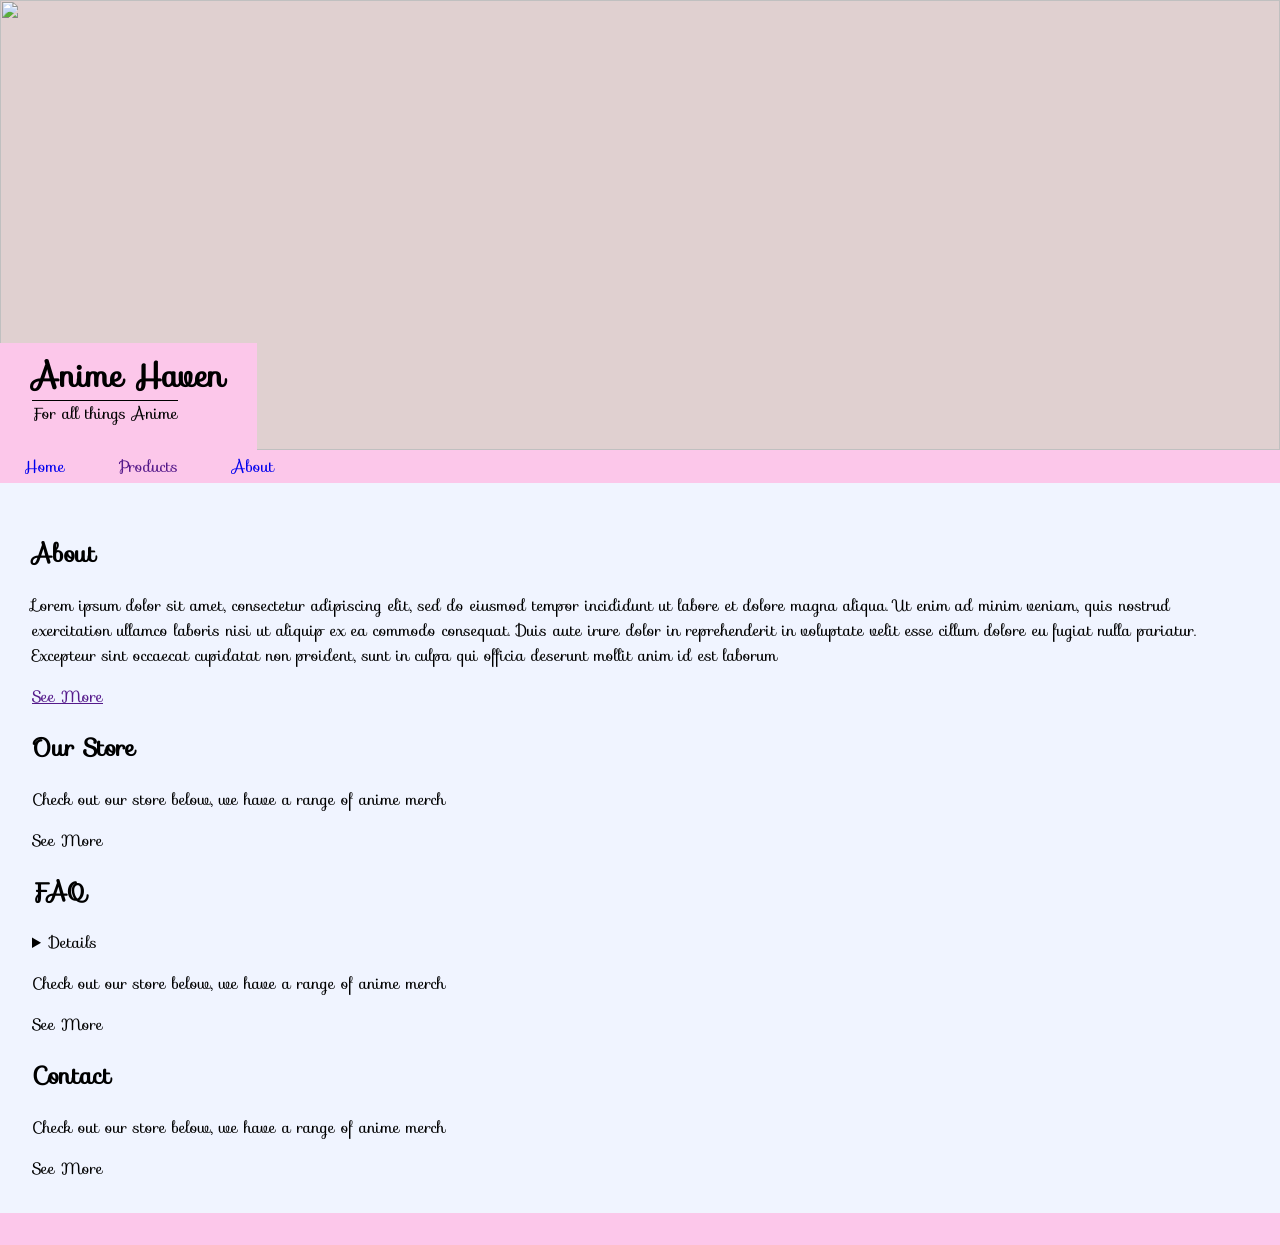
==== index.html @ dff2a57c "updated links" ====
<!DOCTYPE html>
<html>
    <head>
        <title>Anime Haven</title>
        <link rel="stylesheet" href="https://fonts.googleapis.com/css?family=Sofia">
        <link rel="stylesheet" href="style.css">
    </head>

    <body>
        <header class="hero">
            <img src="https://plus.unsplash.com/premium_photo-1725404406448-07c18ea6e99e?q=80&w=870&auto=format&fit=crop&ixlib=rb-4.1.0&ixid=M3wxMjA3fDB8MHxwaG90by1wYWdlfHx8fGVufDB8fHx8fA%3D%3D">
            
            <div class="hero-content">
                <h1>Anime Haven</h1>
                <p>For all things Anime</p>
            </div>
        </header>
        
        <nav>
            <ul>
                <li><a href="index.html">Home</a></li>
                <li><a href="">Products</a></li>
                <li><a href="about.html">About</a></li>
            </ul>
        </nav>
        
        <main>
            <section>
                <h2>About</h2>
                <p>Lorem ipsum dolor sit amet, consectetur adipiscing elit, sed do eiusmod tempor incididunt ut labore et dolore magna aliqua. Ut enim ad minim veniam, quis nostrud exercitation ullamco laboris nisi ut aliquip ex ea commodo consequat. Duis aute irure dolor in reprehenderit in voluptate velit esse cillum dolore eu fugiat nulla pariatur. Excepteur sint occaecat cupidatat non proident, sunt in culpa qui officia deserunt mollit anim id est laborum</p>
                <a class="button" href="">See More</a>
            </section>

            <section>
                <h2>Our Store</h2>
                <p>Check out our store below, we have a range of anime merch</p>

                <a>See More</a>
            </section>

            <section>
                <h2>FAQ</h2>
                <summary>
                    <details>
                        
                    </details>
                </summary>
                <p>Check out our store below, we have a range of anime merch</p>

                <a>See More</a>
            </section>

            <section>
                <h2>Contact</h2>
                <p>Check out our store below, we have a range of anime merch</p>

                <a>See More</a>
            </section>
        </main>

        <footer>
            
        </footer>
    </body>
</html>
---- style.css ----
body {
    --background-clr: rgb(132, 132, 199);
    --text-clr: white;


    font-family: 'Sofia', system-ui;

    margin:0;
}

ul {
    list-style-type: none;
    padding: 0;
    margin: 0;
}

ul li {
    display:inline-block;

}

ul a {
    display: inline-block;
    text-decoration: none;
    padding: .25rem 1.5rem;
}

ul a:hover {
    background-color: antiquewhite;
}


header {
    background-color: rgb(224, 208, 208);
    padding:1rem;
}

header p {
    margin-top: 0;
    text-decoration: overline;
}

h1 {
    margin:0;
}


.hero {
    padding: 0;
    position:relative;
    height: 50svh;

}

.hero img {
    width: 100%;
    height: 100%;
    object-fit: cover;
    object-position: center;
}


.hero-content {
    background-color: white;
    position: absolute;
    bottom: 0;
    padding: .5rem 2rem;
}

footer {
    background-color: rgb(252, 199, 234);
    padding: 1rem;
}

main {
    max-width: 80rem;
    margin: auto;
    padding: 2rem;
    background-color: rgb(240, 244, 255);
}

.hero-content,
nav {
    background-color: rgb(252, 199, 234);
}

img {
    display: inline-block;
    width: 100%;
    height: auto;
}

.icon {
    width: 3rem;
}
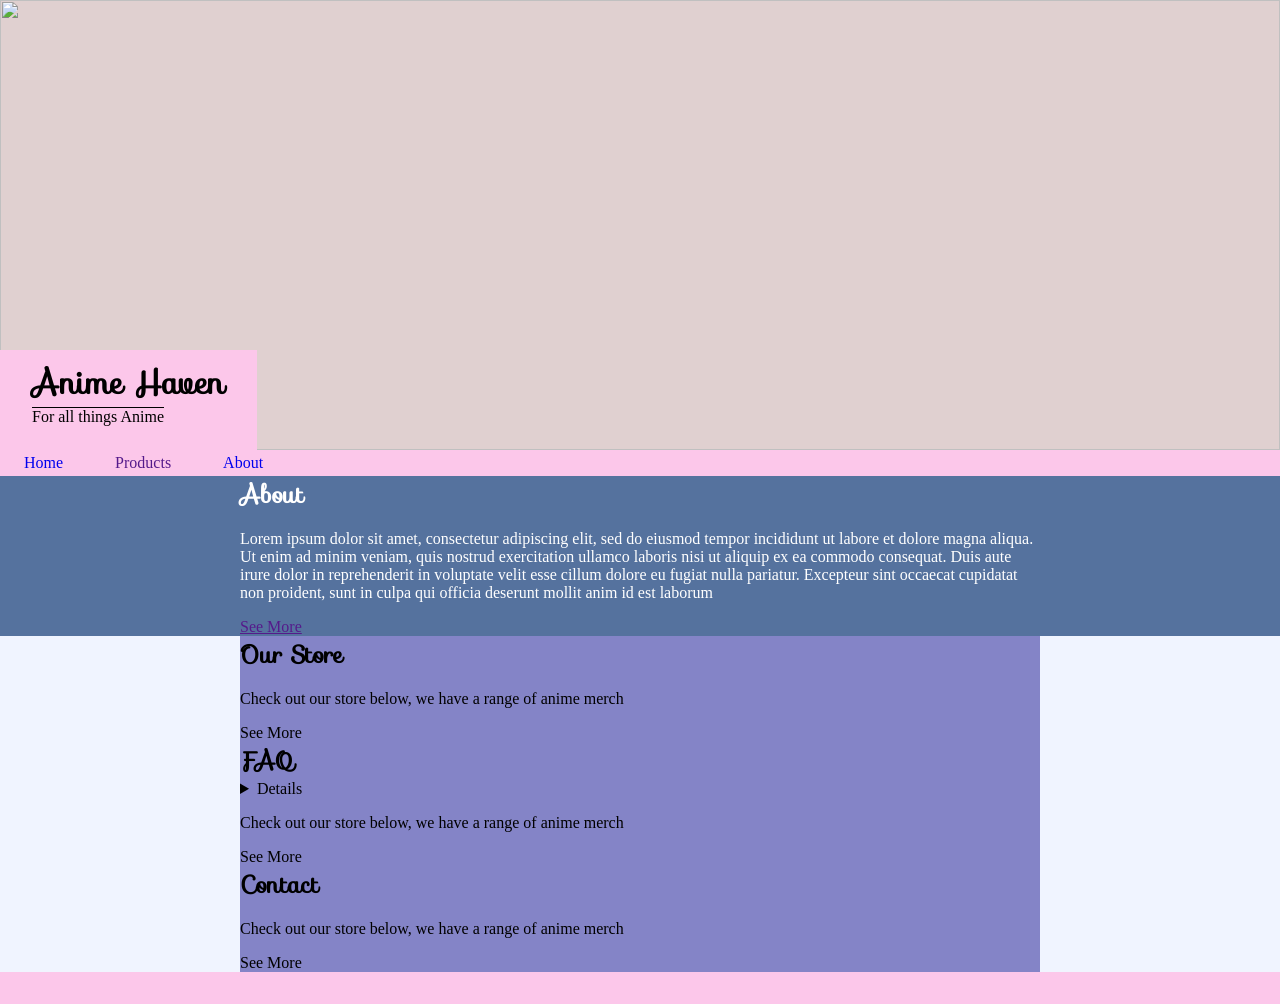
==== commit 20fdd1a7: "test commit" ====
--- a/index.html
+++ b/index.html
@@ -25,20 +25,23 @@
         </nav>
         
         <main>
-            <section>
-                <h2>About</h2>
-                <p>Lorem ipsum dolor sit amet, consectetur adipiscing elit, sed do eiusmod tempor incididunt ut labore et dolore magna aliqua. Ut enim ad minim veniam, quis nostrud exercitation ullamco laboris nisi ut aliquip ex ea commodo consequat. Duis aute irure dolor in reprehenderit in voluptate velit esse cillum dolore eu fugiat nulla pariatur. Excepteur sint occaecat cupidatat non proident, sunt in culpa qui officia deserunt mollit anim id est laborum</p>
-                <a class="button" href="">See More</a>
+            <section class="accent">
+                <div class="content">
+                    <h2>About</h2>
+                    <p>Lorem ipsum dolor sit amet, consectetur adipiscing elit, sed do eiusmod tempor incididunt ut labore et dolore magna aliqua. Ut enim ad minim veniam, quis nostrud exercitation ullamco laboris nisi ut aliquip ex ea commodo consequat. Duis aute irure dolor in reprehenderit in voluptate velit esse cillum dolore eu fugiat nulla pariatur. Excepteur sint occaecat cupidatat non proident, sunt in culpa qui officia deserunt mollit anim id est laborum</p>
+                    <a class="button" href="">See More</a>
+                </div>
+               
             </section>
 
-            <section>
+            <section class="content">
                 <h2>Our Store</h2>
                 <p>Check out our store below, we have a range of anime merch</p>
 
                 <a>See More</a>
             </section>
 
-            <section>
+            <section class="content">
                 <h2>FAQ</h2>
                 <summary>
                     <details>
@@ -50,8 +53,9 @@
                 <a>See More</a>
             </section>
 
-            <section>
+            <section class="content">
                 <h2>Contact</h2>
+                
                 <p>Check out our store below, we have a range of anime merch</p>
 
                 <a>See More</a>
--- a/style.css
+++ b/style.css
@@ -1,12 +1,39 @@
+:root {
+    --header-font: 'Sofia', system-ui;
+    --body-font: 'Sofia', system-ui;
+    --text-color: rgb(0, 0, 0);
+    --background-color: rgb(132, 132, 199);
+}
+
+.accent {
+    --text-color: white;
+    --background-color: rgb(85, 114, 158);
+}
 
 body {
-    --background-clr: rgb(132, 132, 199);
-    --text-clr: white;
+    background-color: var(--background-color);
+    color: var(--text-color);
+    font-family: --var(--body-font);
+    
+    margin:0;
+}
+
+main {
+    margin: auto;
+    background-color: rgb(240, 244, 255);
+}
 
 
-    font-family: 'Sofia', system-ui;
+section {
+    background-color: var(--background-color);
+    color: var(--text-color);
+}
 
+h1,
+h2,
+h3 {
     margin:0;
+    font-family: var(--header-font);
 }
 
 ul {
@@ -41,10 +68,17 @@
     text-decoration: overline;
 }
 
-h1 {
-    margin:0;
+
+
+
+.content {
+    max-inline-size: 50rem;
+    margin-inline: auto;
 }
 
+.accent {
+
+}
 
 .hero {
     padding: 0;
@@ -73,12 +107,7 @@
     padding: 1rem;
 }
 
-main {
-    max-width: 80rem;
-    margin: auto;
-    padding: 2rem;
-    background-color: rgb(240, 244, 255);
-}
+
 
 .hero-content,
 nav {
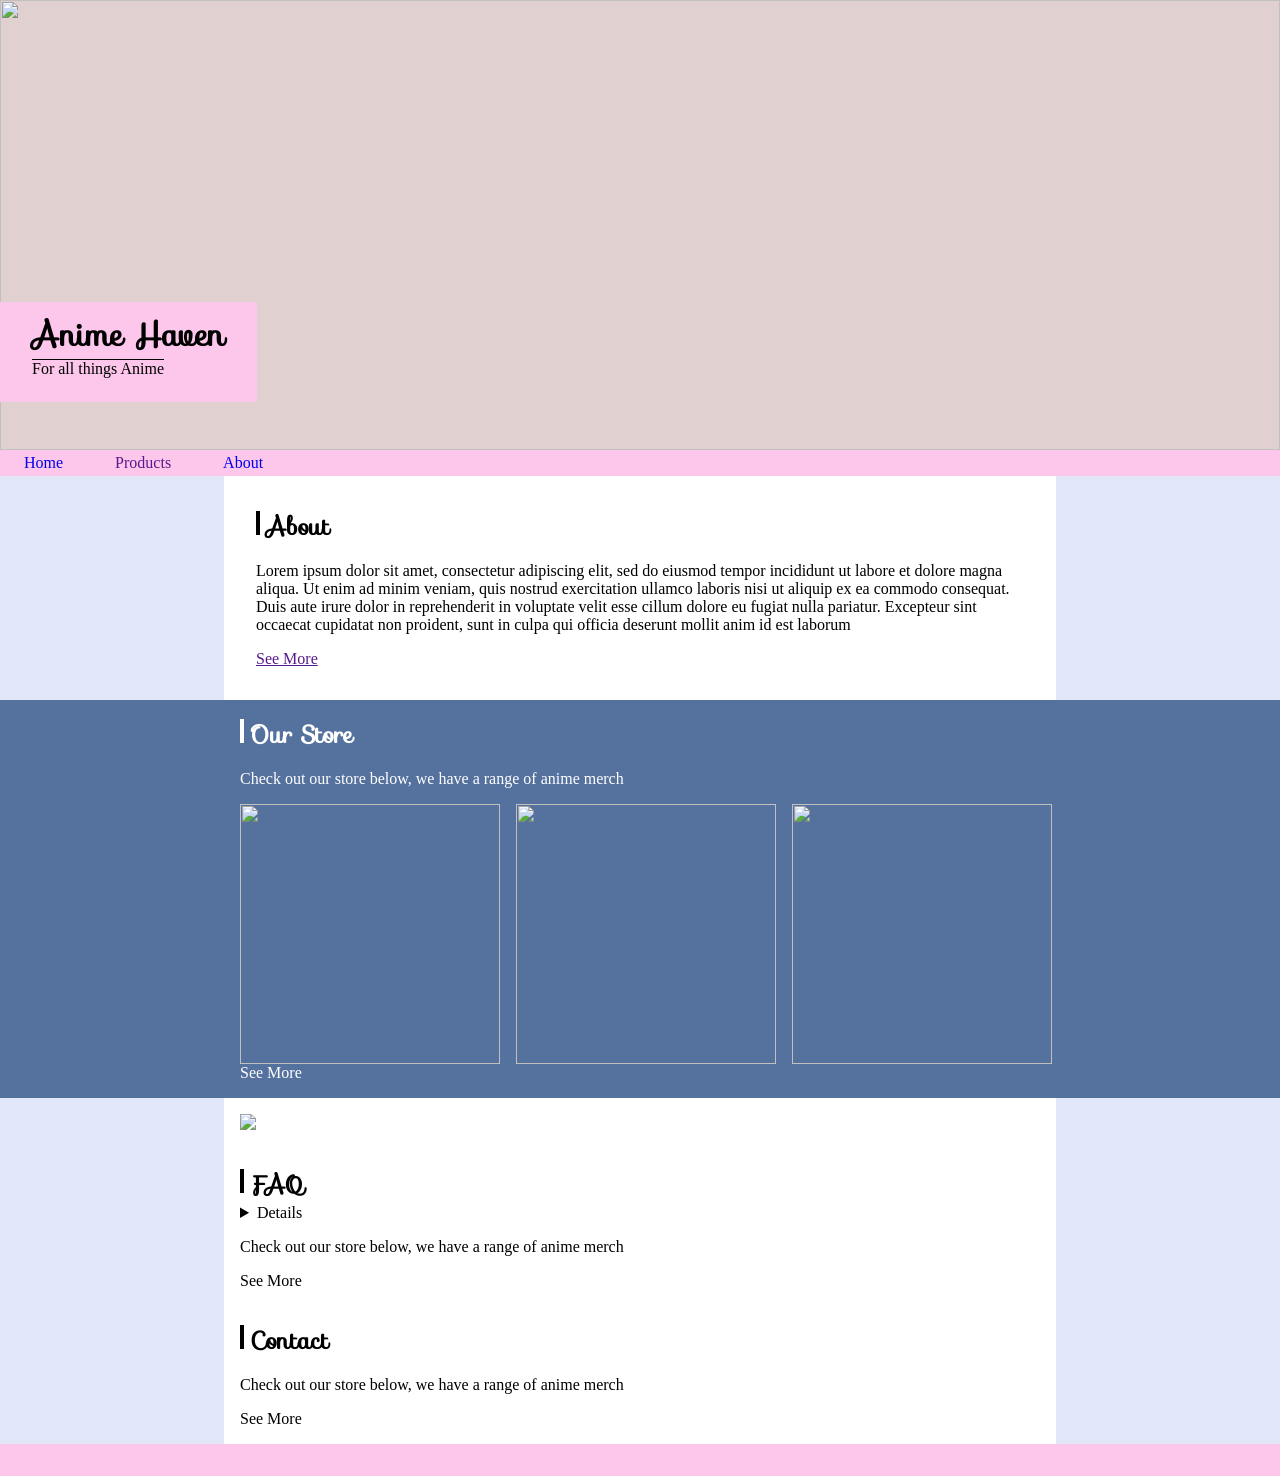
==== commit b19cf461: "test commit" ====
--- a/index.html
+++ b/index.html
@@ -25,20 +25,38 @@
         </nav>
         
         <main>
-            <section class="accent">
+            <section class="content">
                 <div class="content">
                     <h2>About</h2>
                     <p>Lorem ipsum dolor sit amet, consectetur adipiscing elit, sed do eiusmod tempor incididunt ut labore et dolore magna aliqua. Ut enim ad minim veniam, quis nostrud exercitation ullamco laboris nisi ut aliquip ex ea commodo consequat. Duis aute irure dolor in reprehenderit in voluptate velit esse cillum dolore eu fugiat nulla pariatur. Excepteur sint occaecat cupidatat non proident, sunt in culpa qui officia deserunt mollit anim id est laborum</p>
                     <a class="button" href="">See More</a>
                 </div>
-               
             </section>
 
+            <section class="accent">
+                <div class="content">
+                    <h2>Our Store</h2>
+                    <p>Check out our store below, we have a range of anime merch</p>
+                    <div class="product-grid">
+                        <div>
+                            <img src="https://images.unsplash.com/photo-1581833971358-2c8b550f87b3?q=80&w=1171&auto=format&fit=crop&ixlib=rb-4.1.0&ixid=NHwxMjA3fDA%3D">
+                        </div>
+                        <div>
+                            <img src="https://images.unsplash.com/photo-1665041982909-8a86864a1e49?q=80&w=1170&auto=format&fit=crop&ixlib=rb-4.1.0&ixid=NHwxMjA3fDA%3D">
+
+                        </div>
+                        <div>
+                            <img src="https://images.unsplash.com/photo-1667419674822-1a9195436f1c?q=80&w=1330&auto=format&fit=crop&ixlib=rb-4.1.0&ixid=NHwxMjA3fDA%3D">
+
+                        </div>
+                    </div>
+                    <a>See More</a>
+                </div>
+
+
+            </section>
             <section class="content">
-                <h2>Our Store</h2>
-                <p>Check out our store below, we have a range of anime merch</p>
-
-                <a>See More</a>
+                <img src="https://plus.unsplash.com/premium_photo-1661964177687-57387c2cbd14?q=80&w=1170&auto=format&fit=crop&ixlib=rb-4.1.0&ixid=NHwxMjA3fDA%3D">
             </section>
 
             <section class="content">
@@ -60,6 +78,9 @@
 
                 <a>See More</a>
             </section>
+            
+            
+            
         </main>
 
         <footer>
--- a/style.css
+++ b/style.css
@@ -2,12 +2,18 @@
     --header-font: 'Sofia', system-ui;
     --body-font: 'Sofia', system-ui;
     --text-color: rgb(0, 0, 0);
-    --background-color: rgb(132, 132, 199);
+    --background-color: rgb(255, 255, 255);
+
+    --link-color: rgb(255, 118, 118);
 }
 
 .accent {
     --text-color: white;
     --background-color: rgb(85, 114, 158);
+}
+
+img {
+
 }
 
 body {
@@ -20,7 +26,7 @@
 
 main {
     margin: auto;
-    background-color: rgb(240, 244, 255);
+    background-color: rgb(225, 231, 248);
 }
 
 
@@ -36,6 +42,15 @@
     font-family: var(--header-font);
 }
 
+h2::before {
+    content: '';
+    display:inline-block;
+    inline-size: .15em;
+    block-size: 1em;
+    margin-inline-end: .25em;
+    background-color: var(--text-color);
+}
+
 ul {
     list-style-type: none;
     padding: 0;
@@ -44,7 +59,28 @@
 
 ul li {
     display:inline-block;
+}
 
+.product-grid {
+    display:grid;
+    grid-template-columns: repeat(3, 1fr);
+    gap: 1rem;
+}
+
+.product-grid > * {
+    aspect-ratio: 1/1;
+}
+
+.product-grid > div > img {
+    width: 100%;
+    height:  100%;
+    object-fit: cover;
+}
+.product-grid > div > img:hover {
+    width: 100%;
+    height:  100%;
+    object-fit: cover;
+    opacity: .5;
 }
 
 ul a {
@@ -74,10 +110,20 @@
 .content {
     max-inline-size: 50rem;
     margin-inline: auto;
+    padding: 1em;
 }
 
-.accent {
+.content > img {
+    max-height: 5rem;
+    object-fit: cover;
+    
+}
 
+
+.img {
+    height: 10rem;
+    object-fit: cover;
+    object-position: center;
 }
 
 .hero {
@@ -87,7 +133,7 @@
 
 }
 
-.hero img {
+.hero > img {
     width: 100%;
     height: 100%;
     object-fit: cover;
@@ -98,7 +144,7 @@
 .hero-content {
     background-color: white;
     position: absolute;
-    bottom: 0;
+    bottom: 3em;
     padding: .5rem 2rem;
 }
 
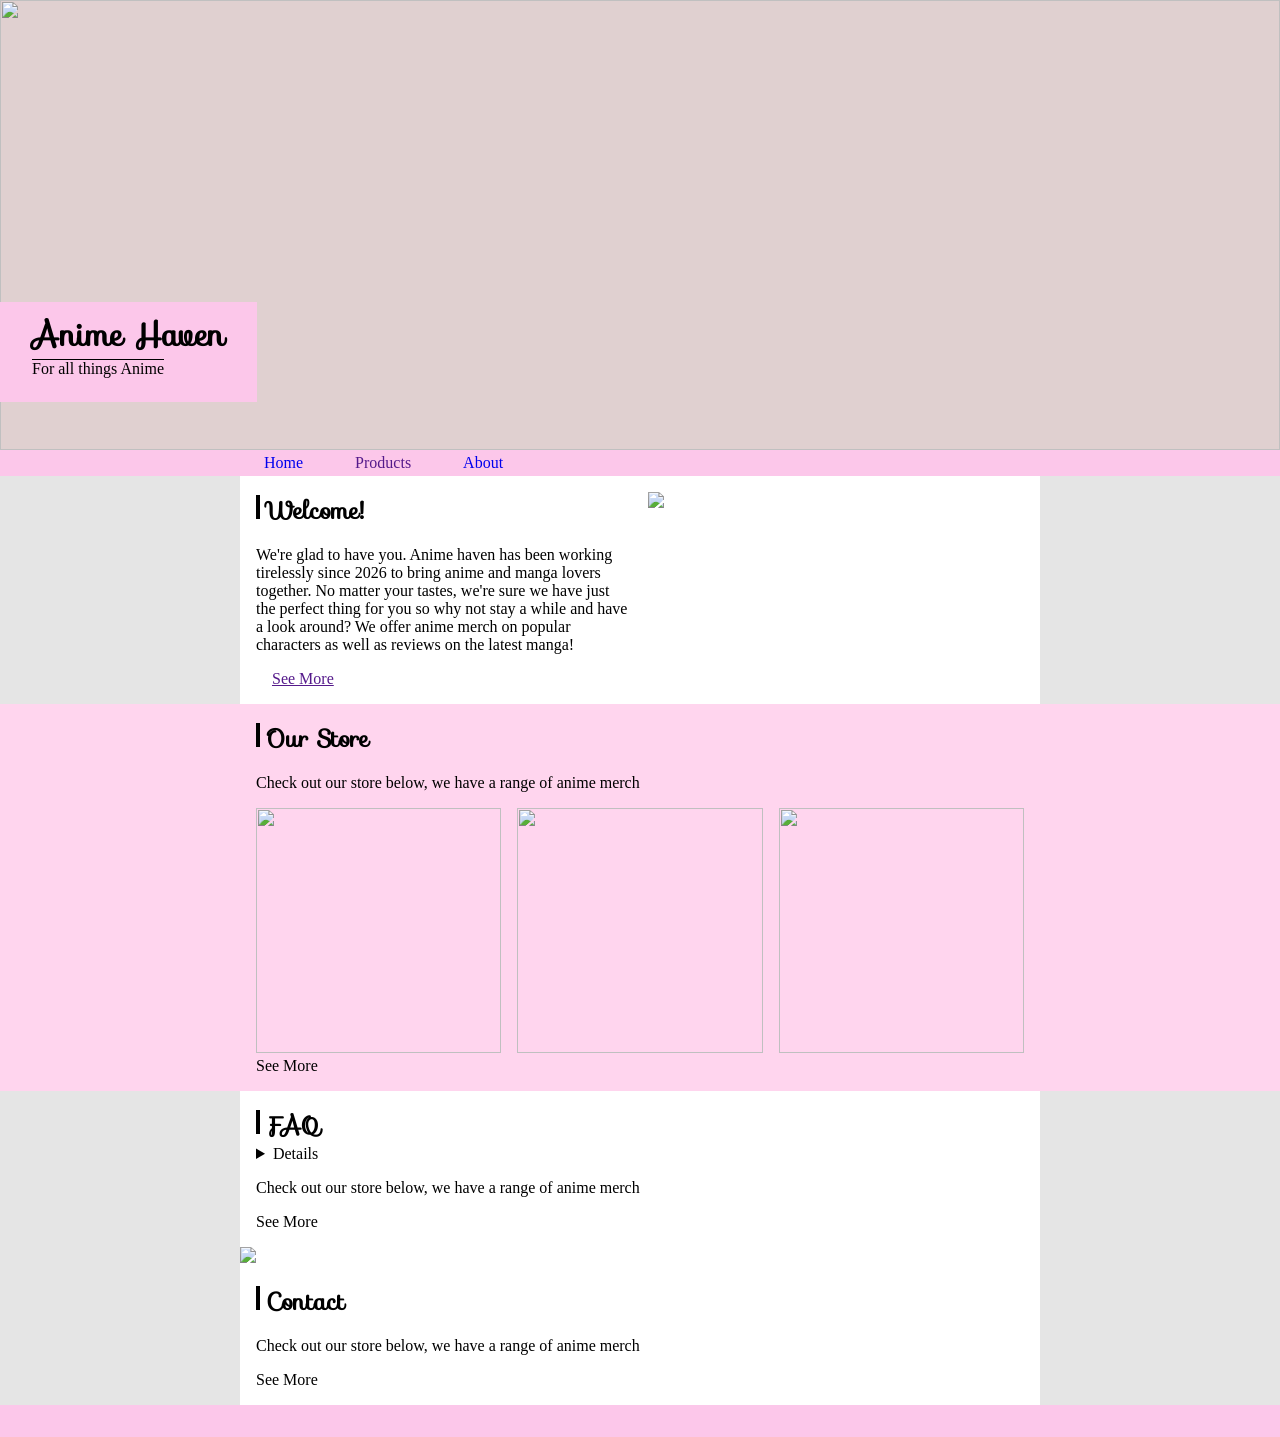
==== commit 99d980c1: "Fixed stuff" ====
--- a/index.html
+++ b/index.html
@@ -17,7 +17,7 @@
         </header>
         
         <nav>
-            <ul>
+            <ul class="content">
                 <li><a href="index.html">Home</a></li>
                 <li><a href="">Products</a></li>
                 <li><a href="about.html">About</a></li>
@@ -25,16 +25,20 @@
         </nav>
         
         <main>
-            <section class="content">
-                <div class="content">
-                    <h2>About</h2>
-                    <p>Lorem ipsum dolor sit amet, consectetur adipiscing elit, sed do eiusmod tempor incididunt ut labore et dolore magna aliqua. Ut enim ad minim veniam, quis nostrud exercitation ullamco laboris nisi ut aliquip ex ea commodo consequat. Duis aute irure dolor in reprehenderit in voluptate velit esse cillum dolore eu fugiat nulla pariatur. Excepteur sint occaecat cupidatat non proident, sunt in culpa qui officia deserunt mollit anim id est laborum</p>
+            <section class="padded content split">
+                <div>
+                    <h2>Welcome!</h2>
+                    <p>We're glad to have you. Anime haven has been working tirelessly since 2026 to bring anime and manga lovers together. No matter your tastes, we're sure we have just the perfect thing for you so why not stay a while and have a look around? We offer anime merch on popular characters as well as reviews on the latest manga!</p>
+                    
                     <a class="button" href="">See More</a>
+                </div>
+                <div>
+                    <img src="https://images.unsplash.com/photo-1716045168176-15d310a01dc0?q=80&w=880&auto=format&fit=crop&ixlib=rb-4.1.0&ixid=NHwxMjA3fDA%3D">
                 </div>
             </section>
 
             <section class="accent">
-                <div class="content">
+                <div class="padded content">
                     <h2>Our Store</h2>
                     <p>Check out our store below, we have a range of anime merch</p>
                     <div class="product-grid">
@@ -55,11 +59,9 @@
 
 
             </section>
-            <section class="content">
-                <img src="https://plus.unsplash.com/premium_photo-1661964177687-57387c2cbd14?q=80&w=1170&auto=format&fit=crop&ixlib=rb-4.1.0&ixid=NHwxMjA3fDA%3D">
-            </section>
 
-            <section class="content">
+
+            <section class="padded content">
                 <h2>FAQ</h2>
                 <summary>
                     <details>
@@ -70,8 +72,10 @@
 
                 <a>See More</a>
             </section>
-
             <section class="content">
+                <img src="https://plus.unsplash.com/premium_photo-1661964177687-57387c2cbd14?q=80&w=1170&auto=format&fit=crop&ixlib=rb-4.1.0&ixid=NHwxMjA3fDA%3D">
+            </section>
+            <section class="padded content">
                 <h2>Contact</h2>
                 
                 <p>Check out our store below, we have a range of anime merch</p>
--- a/style.css
+++ b/style.css
@@ -1,19 +1,23 @@
+* {
+    box-sizing: border-box;
+}
+
 :root {
     --header-font: 'Sofia', system-ui;
     --body-font: 'Sofia', system-ui;
+
     --text-color: rgb(0, 0, 0);
     --background-color: rgb(255, 255, 255);
 
+    --accent-color: #ffd5ee;
+
     --link-color: rgb(255, 118, 118);
+    --button-color: rgb(255, 232, 247);
 }
 
 .accent {
-    --text-color: white;
-    --background-color: rgb(85, 114, 158);
-}
-
-img {
-
+    --text-color: black;
+    --background-color: var(--accent-color);
 }
 
 body {
@@ -25,8 +29,13 @@
 }
 
 main {
+    position: relative;
+
     margin: auto;
-    background-color: rgb(225, 231, 248);
+    background: url("https://images.unsplash.com/photo-1641831705160-5d56ac4094cb?q=80&w=880&auto=format&fit=crop&ixlib=rb-4.1.0&ixid=NHwxMjA3fDA%3D");
+    background-repeat: repeat;
+    background-blend-mode: screen;
+    background-color: rgb(229, 229, 229);
 }
 
 
@@ -63,8 +72,9 @@
 
 .product-grid {
     display:grid;
-    grid-template-columns: repeat(3, 1fr);
+    grid-template-columns: repeat(auto-fit, minmax(15rem, 1fr));
     gap: 1rem;
+    justify-content: center;
 }
 
 .product-grid > * {
@@ -104,27 +114,38 @@
     text-decoration: overline;
 }
 
+.button {
+    padding-inline: 1rem;
+    padding-block: .25rem;
+    background-color: var(--background-color);
+}
 
-
+.padded {
+    padding: 1em;
+}
 
 .content {
     max-inline-size: 50rem;
     margin-inline: auto;
-    padding: 1em;
 }
 
+.wide-content {
+    max-inline-size: 80rem;
+    margin-inline: auto;
+}
+
+.split {
+    display: grid;
+    grid-template-columns: repeat(auto-fit, minmax(20rem, 1fr));
+    gap: 1rem;
+}
+ 
 .content > img {
     max-height: 5rem;
     object-fit: cover;
     
 }
 
-
-.img {
-    height: 10rem;
-    object-fit: cover;
-    object-position: center;
-}
 
 .hero {
     padding: 0;
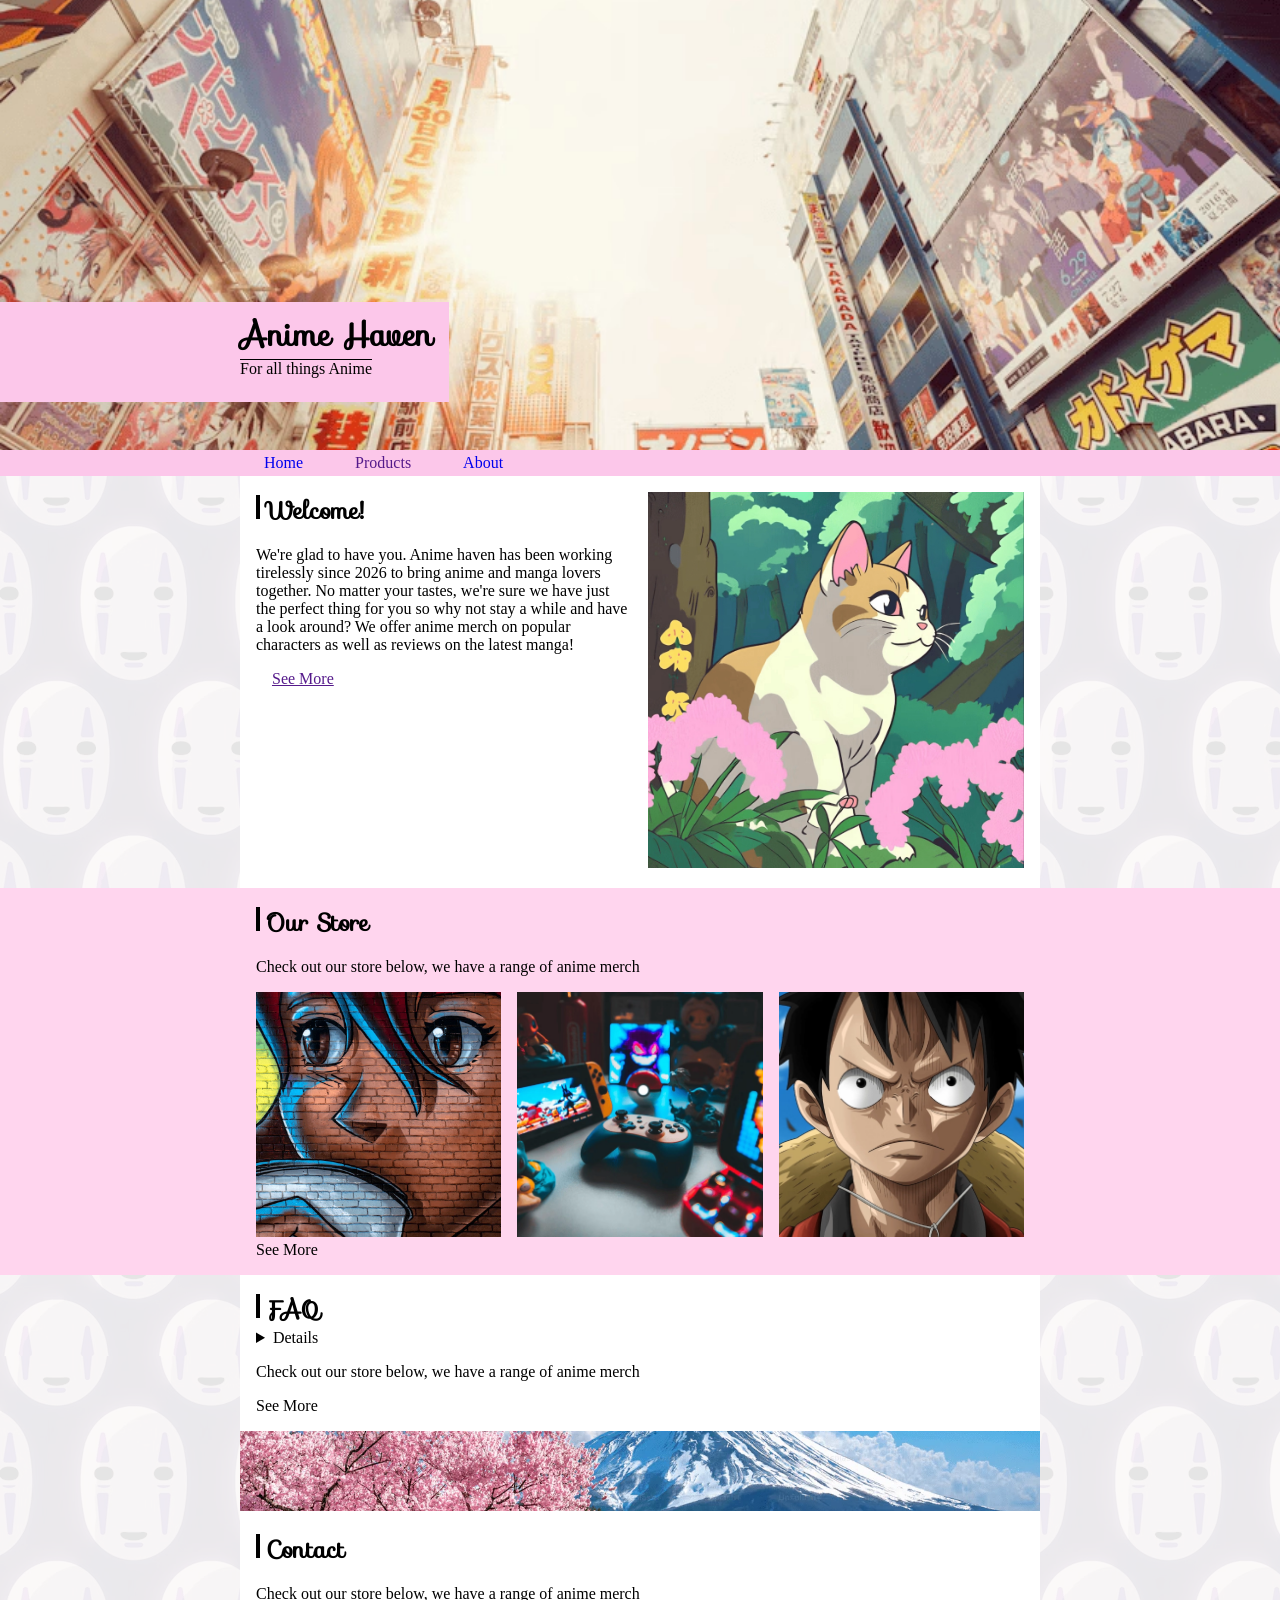
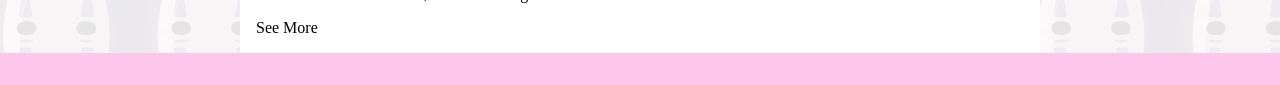
==== commit 512464f8: "Optimize images" ====
--- a/index.html
+++ b/index.html
@@ -6,23 +6,28 @@
         <link rel="stylesheet" href="style.css">
     </head>
 
-    <body>
-        <header class="hero">
-            <img src="https://plus.unsplash.com/premium_photo-1725404406448-07c18ea6e99e?q=80&w=870&auto=format&fit=crop&ixlib=rb-4.1.0&ixid=M3wxMjA3fDB8MHxwaG90by1wYWdlfHx8fGVufDB8fHx8fA%3D%3D">
+    <body class="page-layout">
+        <div>
+            <header class="hero">
+                <img src="images/backdrop.webp"
+                    alt="Backdrop of anime-style city with tall skyscrapers looking up at the sky from street"
+                    width="591" height="394">
+                
+                <div class="hero-content">
+                    <h1>Anime Haven</h1>
+                    <p>For all things Anime</p>
+                </div>
+            </header>
             
-            <div class="hero-content">
-                <h1>Anime Haven</h1>
-                <p>For all things Anime</p>
-            </div>
-        </header>
-        
-        <nav>
-            <ul class="content">
-                <li><a href="index.html">Home</a></li>
-                <li><a href="">Products</a></li>
-                <li><a href="about.html">About</a></li>
-            </ul>
-        </nav>
+            <nav>
+                <ul class="content">
+                    <li><a href="index.html">Home</a></li>
+                    <li><a href="">Products</a></li>
+                    <li><a href="about.html">About</a></li>
+                </ul>
+            </nav>
+        </div>
+
         
         <main>
             <section class="padded content split">
@@ -33,7 +38,10 @@
                     <a class="button" href="">See More</a>
                 </div>
                 <div>
-                    <img src="https://images.unsplash.com/photo-1716045168176-15d310a01dc0?q=80&w=880&auto=format&fit=crop&ixlib=rb-4.1.0&ixid=NHwxMjA3fDA%3D">
+                    <img 
+                        src="images/cat.webp"
+                        alt="Close-up of an anime style cat with white and light brown fur in a forest with pink flowers"
+                        width="591" height="591">
                 </div>
             </section>
 
@@ -43,15 +51,17 @@
                     <p>Check out our store below, we have a range of anime merch</p>
                     <div class="product-grid">
                         <div>
-                            <img src="https://images.unsplash.com/photo-1581833971358-2c8b550f87b3?q=80&w=1171&auto=format&fit=crop&ixlib=rb-4.1.0&ixid=NHwxMjA3fDA%3D">
+                            <img src="images/wallbrick.webp"
+                                alt="anime girl painted on brick wall">
                         </div>
                         <div>
-                            <img src="https://images.unsplash.com/photo-1665041982909-8a86864a1e49?q=80&w=1170&auto=format&fit=crop&ixlib=rb-4.1.0&ixid=NHwxMjA3fDA%3D">
+                            <img src="images/controllergames.webp"
+                            alt="games controllers on table with pokemon">
 
                         </div>
                         <div>
-                            <img src="https://images.unsplash.com/photo-1667419674822-1a9195436f1c?q=80&w=1330&auto=format&fit=crop&ixlib=rb-4.1.0&ixid=NHwxMjA3fDA%3D">
-
+                            <img src="images/luffy.webp"
+                                alt="closeup of Luffy from One Piece">
                         </div>
                     </div>
                     <a>See More</a>
@@ -73,7 +83,9 @@
                 <a>See More</a>
             </section>
             <section class="content">
-                <img src="https://plus.unsplash.com/premium_photo-1661964177687-57387c2cbd14?q=80&w=1170&auto=format&fit=crop&ixlib=rb-4.1.0&ixid=NHwxMjA3fDA%3D">
+                <img src="images/sakura.webp"
+                    alt="pink sakura tree on cliff edge overlooking ocean"
+                    width="1170" height="780">
             </section>
             <section class="padded content">
                 <h2>Contact</h2>
--- a/style.css
+++ b/style.css
@@ -3,6 +3,7 @@
 }
 
 :root {
+    /* Styling Variables*/
     --header-font: 'Sofia', system-ui;
     --body-font: 'Sofia', system-ui;
 
@@ -13,6 +14,12 @@
 
     --link-color: rgb(255, 118, 118);
     --button-color: rgb(255, 232, 247);
+
+
+
+    /* Layout Variables*/
+    --content-inline-size: 50rem;
+    --title-inline-offset: calc((100vw - var(--content-inline-size)) / 2);
 }
 
 .accent {
@@ -28,14 +35,26 @@
     margin:0;
 }
 
+.page-layout {
+    display: grid;
+    grid-template-rows: auto 1fr auto;
+    min-height: 100svh;
+}
+
+.page-layout > * {
+    align-self: start;
+    min-width: 100%;
+    min-height: 100%;
+}
+
 main {
     position: relative;
 
-    margin: auto;
-    background: url("https://images.unsplash.com/photo-1641831705160-5d56ac4094cb?q=80&w=880&auto=format&fit=crop&ixlib=rb-4.1.0&ixid=NHwxMjA3fDA%3D");
+    background: url("images/back.webp");
     background-repeat: repeat;
     background-blend-mode: screen;
     background-color: rgb(229, 229, 229);
+    width: 100%;
 }
 
 
@@ -125,12 +144,12 @@
 }
 
 .content {
-    max-inline-size: 50rem;
+    max-inline-size: var(--content-inline-size);
     margin-inline: auto;
 }
 
 .wide-content {
-    max-inline-size: 80rem;
+    max-inline-size: calc(var(--content-inline-size) * 1.25);
     margin-inline: auto;
 }
 
@@ -166,7 +185,9 @@
     background-color: white;
     position: absolute;
     bottom: 3em;
-    padding: .5rem 2rem;
+    padding-block: .5rem;
+    padding-inline-end: 1rem;
+    padding-inline-start: max(1rem, var(--title-inline-offset));
 }
 
 footer {
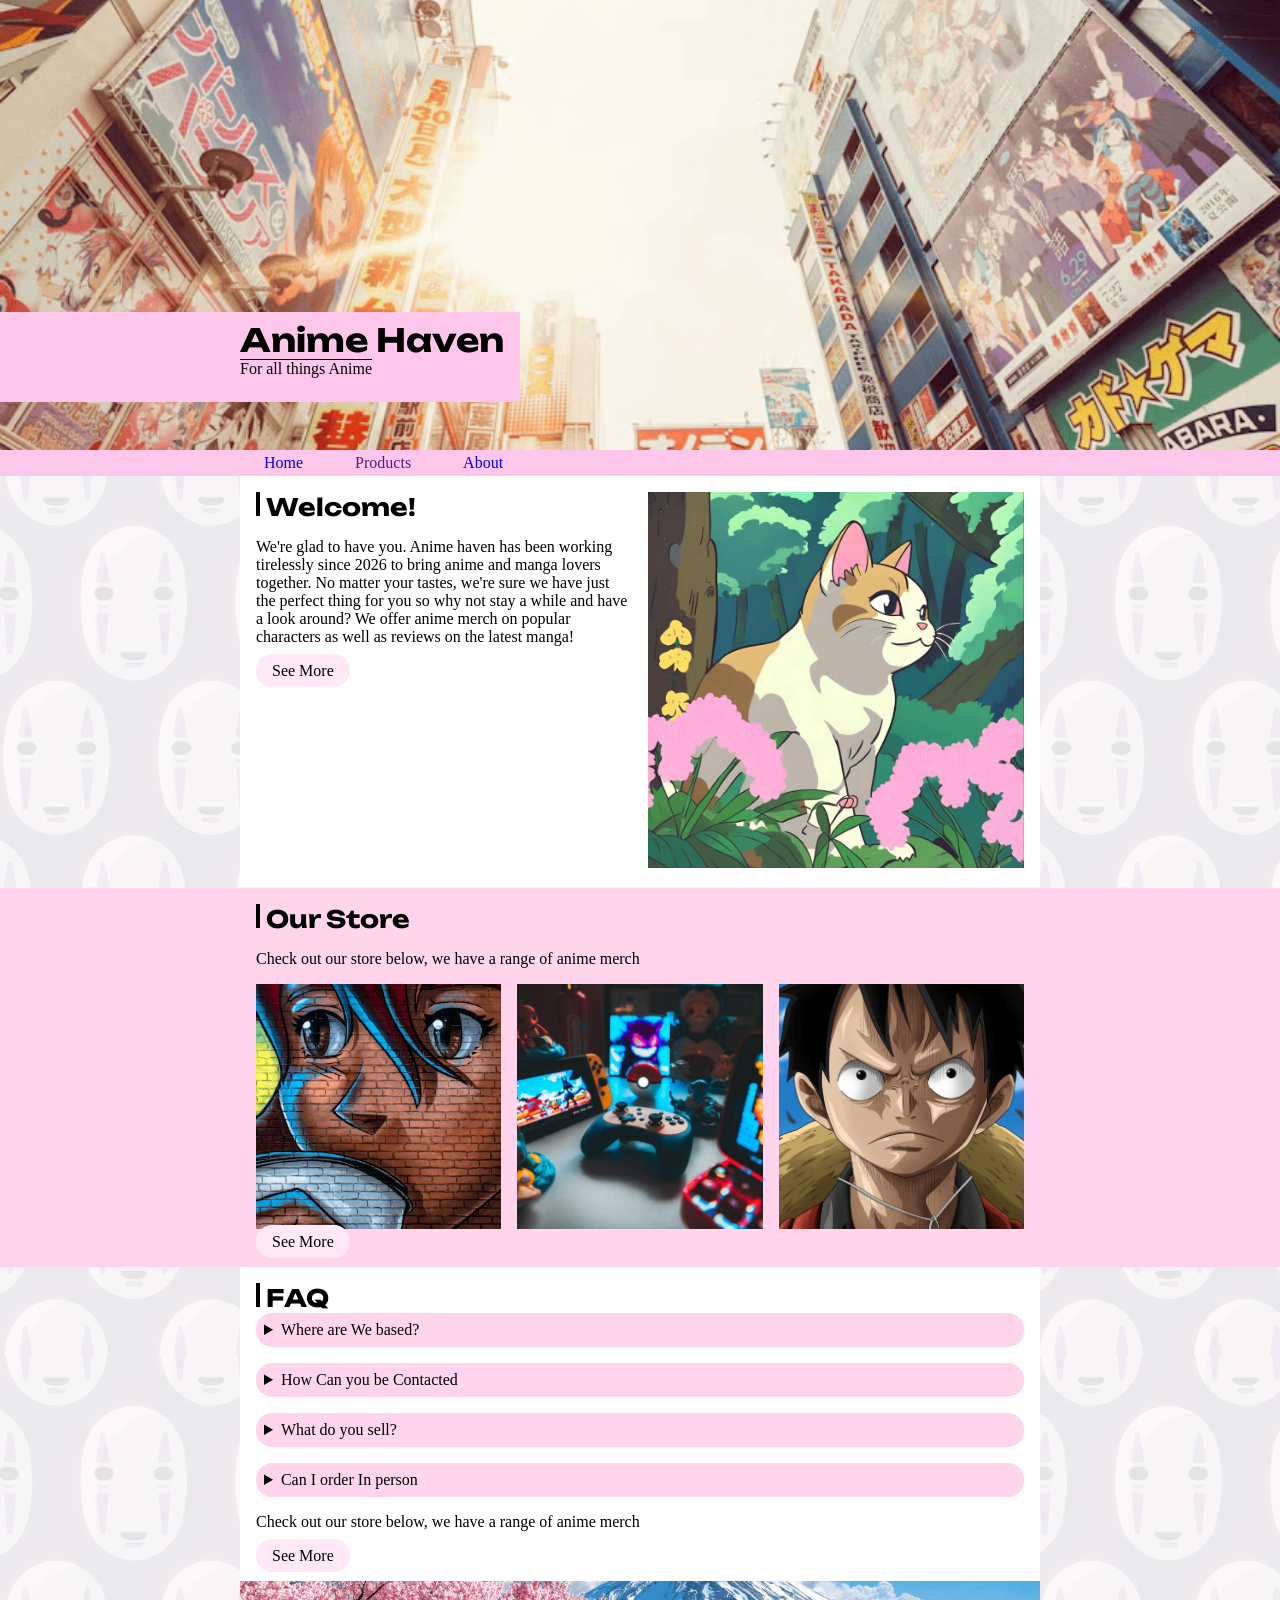
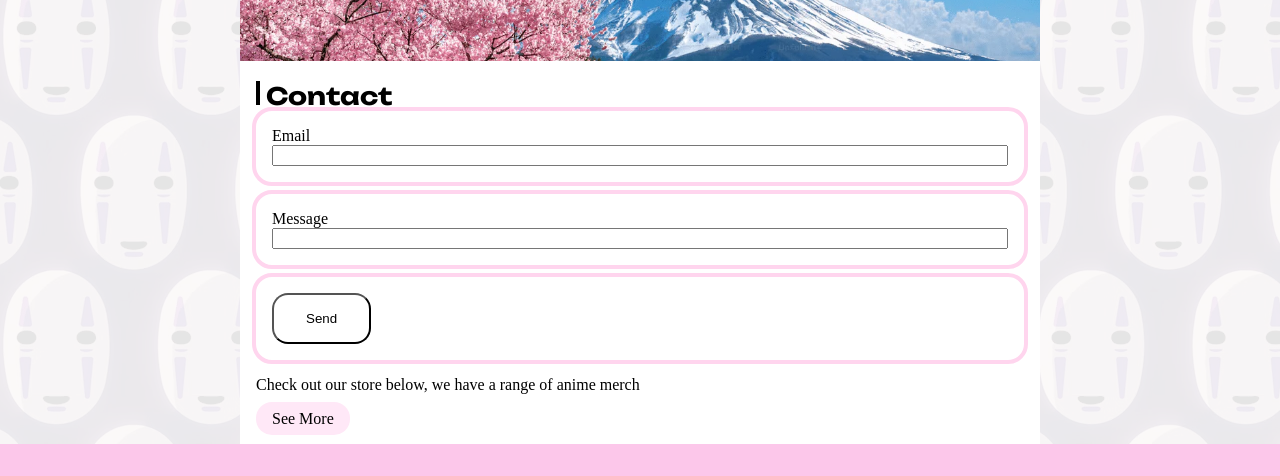
==== commit cc9f0245: "add form" ====
--- a/index.html
+++ b/index.html
@@ -1,8 +1,11 @@
 <!DOCTYPE html>
-<html>
+<html lang="en-GB">
     <head>
         <title>Anime Haven</title>
-        <link rel="stylesheet" href="https://fonts.googleapis.com/css?family=Sofia">
+
+<link rel="preconnect" href="https://fonts.googleapis.com">
+<link rel="preconnect" href="https://fonts.gstatic.com" crossorigin>
+<link href="https://fonts.googleapis.com/css2?family=Chewy&family=Unbounded:wght@200..900&display=swap" rel="stylesheet">
         <link rel="stylesheet" href="style.css">
     </head>
 
@@ -35,7 +38,7 @@
                     <h2>Welcome!</h2>
                     <p>We're glad to have you. Anime haven has been working tirelessly since 2026 to bring anime and manga lovers together. No matter your tastes, we're sure we have just the perfect thing for you so why not stay a while and have a look around? We offer anime merch on popular characters as well as reviews on the latest manga!</p>
                     
-                    <a class="button" href="">See More</a>
+                                    <a class="button" href="about.html">See More</a>
                 </div>
                 <div>
                     <img 
@@ -64,7 +67,7 @@
                                 alt="closeup of Luffy from One Piece">
                         </div>
                     </div>
-                    <a>See More</a>
+                    <a class="button">See More</a>
                 </div>
 
 
@@ -75,12 +78,25 @@
                 <h2>FAQ</h2>
                 <summary>
                     <details>
-                        
+                        <summary>Where are We based?</summary>
+                        <p>We are based in Dublin, Ireland</p>
+                    </details>
+                    <details>
+                        <summary>How Can you be Contacted</summary>
+                        <p>We take enquiries via email or through our forms on the contact page.</p>
+                    </details>
+                    <details>
+                        <summary>What do you sell?</summary>
+                        <p>We sell anime merch ranging from apparel like shirts and shoes to knick-knacks like figureens and cups</p>
+                    </details>
+                    <details>
+                        <summary>Can I order In person</summary>
+                        <p>Unfortunately, our store is online-only at the moment but we are looking to expand to real locations around Ireland so stay tuned!</p>
                     </details>
                 </summary>
                 <p>Check out our store below, we have a range of anime merch</p>
 
-                <a>See More</a>
+                <a class="button" href="about.html">See More</a>
             </section>
             <section class="content">
                 <img src="images/sakura.webp"
@@ -90,9 +106,25 @@
             <section class="padded content">
                 <h2>Contact</h2>
                 
+                <form>
+                    <div class="form-group">
+                        <label for"email">Email</label>
+                        <input type="text" id="email" name="email" required>
+                    </div>
+                    
+                    <div class="form-group">
+                        <label for"message">Message</label>
+                        <input type="text" id="message" name="message" required>
+                    </div>
+
+                    <div class="form-group">
+                        <input type="submit" value="Send">
+                    </div>
+                </form>
+
                 <p>Check out our store below, we have a range of anime merch</p>
 
-                <a>See More</a>
+                <a class="button" href="about.html">See More</a>
             </section>
             
             
--- a/style.css
+++ b/style.css
@@ -4,8 +4,8 @@
 
 :root {
     /* Styling Variables*/
-    --header-font: 'Sofia', system-ui;
-    --body-font: 'Sofia', system-ui;
+    --header-font: 'Unbounded', system-ui;
+    --body-font: system-ui;
 
     --text-color: rgb(0, 0, 0);
     --background-color: rgb(255, 255, 255);
@@ -14,6 +14,7 @@
 
     --link-color: rgb(255, 118, 118);
     --button-color: rgb(255, 232, 247);
+    --button-color-hover: rgb(228, 112, 187);
 
 
 
@@ -68,6 +69,20 @@
 h3 {
     margin:0;
     font-family: var(--header-font);
+}
+
+details {
+    background-color: var(--accent-color);
+    padding: .5rem;
+    border-radius: 1rem;
+    margin-bottom: 1rem;
+}
+
+details > p {
+    background-color: white;
+    border-radius: 1rem;
+    padding: 1rem;
+    margin: 0;
 }
 
 h2::before {
@@ -89,6 +104,42 @@
     display:inline-block;
 }
 
+.form-group {
+    border-radius: 1rem;
+    margin-bottom: .75rem;
+    display: grid;
+
+    outline: .25rem solid var(--accent-color);
+    padding: 1rem;
+}
+
+input[type='submit'] {
+    padding: 1rem 2rem;
+    border-radius: 1rem;
+    background-color: white;
+    justify-self: start;
+}
+
+input[type='submit']:hover {
+
+    background-color: rgb(238, 113, 255);
+
+}
+
+.button {
+    padding: .5rem 1rem;
+    background-color: var(--button-color);
+    border-radius: 1rem;
+    text-decoration: none;
+    color:var(--text-color);
+}
+
+.button:focus,
+.button:hover {
+    background-color: var(--button-color-hover);
+
+}
+
 .product-grid {
     display:grid;
     grid-template-columns: repeat(auto-fit, minmax(15rem, 1fr));
@@ -131,12 +182,6 @@
 header p {
     margin-top: 0;
     text-decoration: overline;
-}
-
-.button {
-    padding-inline: 1rem;
-    padding-block: .25rem;
-    background-color: var(--background-color);
 }
 
 .padded {
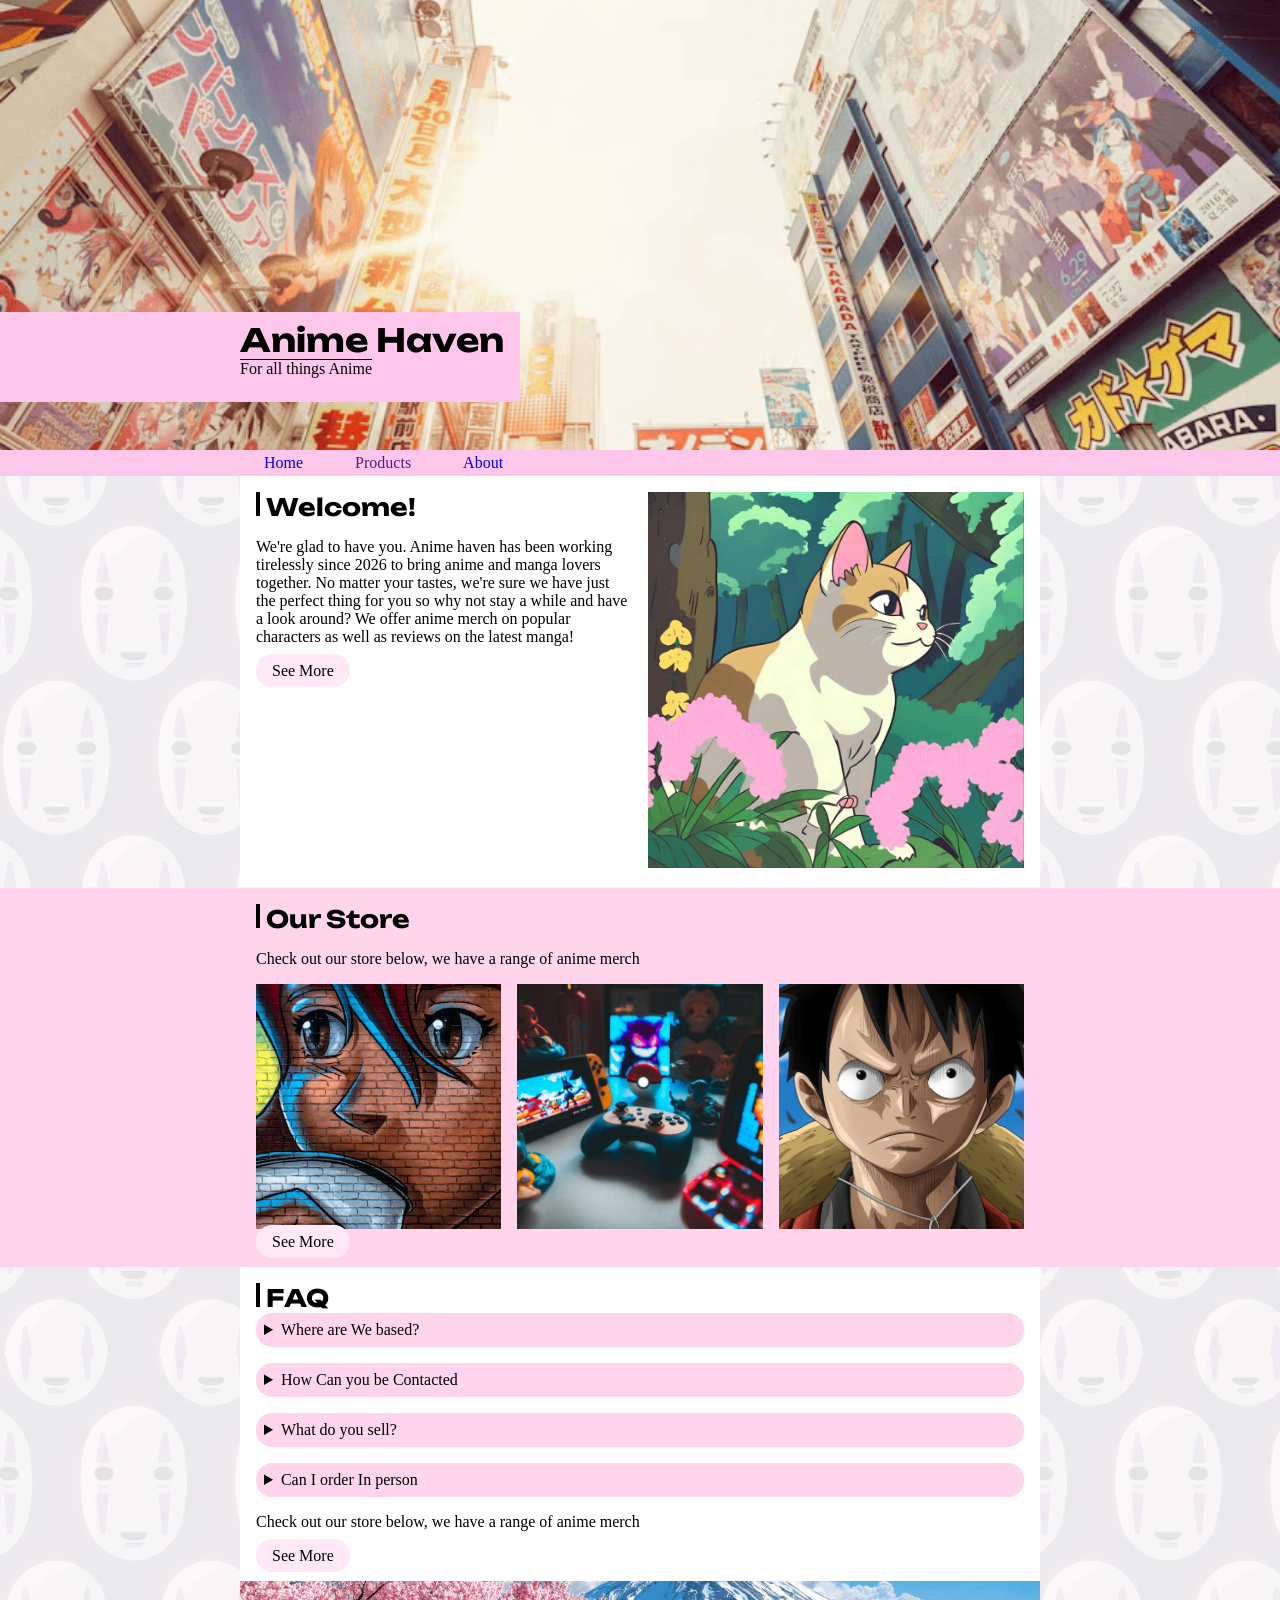
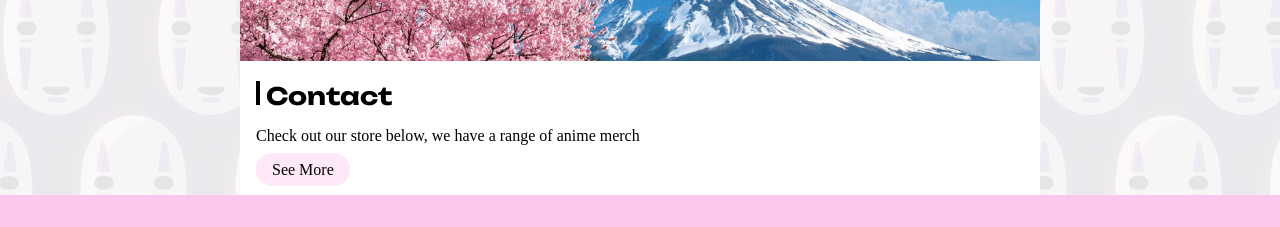
==== commit 52063dad: "remove form" ====
--- a/index.html
+++ b/index.html
@@ -105,22 +105,6 @@
             </section>
             <section class="padded content">
                 <h2>Contact</h2>
-                
-                <form>
-                    <div class="form-group">
-                        <label for"email">Email</label>
-                        <input type="text" id="email" name="email" required>
-                    </div>
-                    
-                    <div class="form-group">
-                        <label for"message">Message</label>
-                        <input type="text" id="message" name="message" required>
-                    </div>
-
-                    <div class="form-group">
-                        <input type="submit" value="Send">
-                    </div>
-                </form>
 
                 <p>Check out our store below, we have a range of anime merch</p>
 
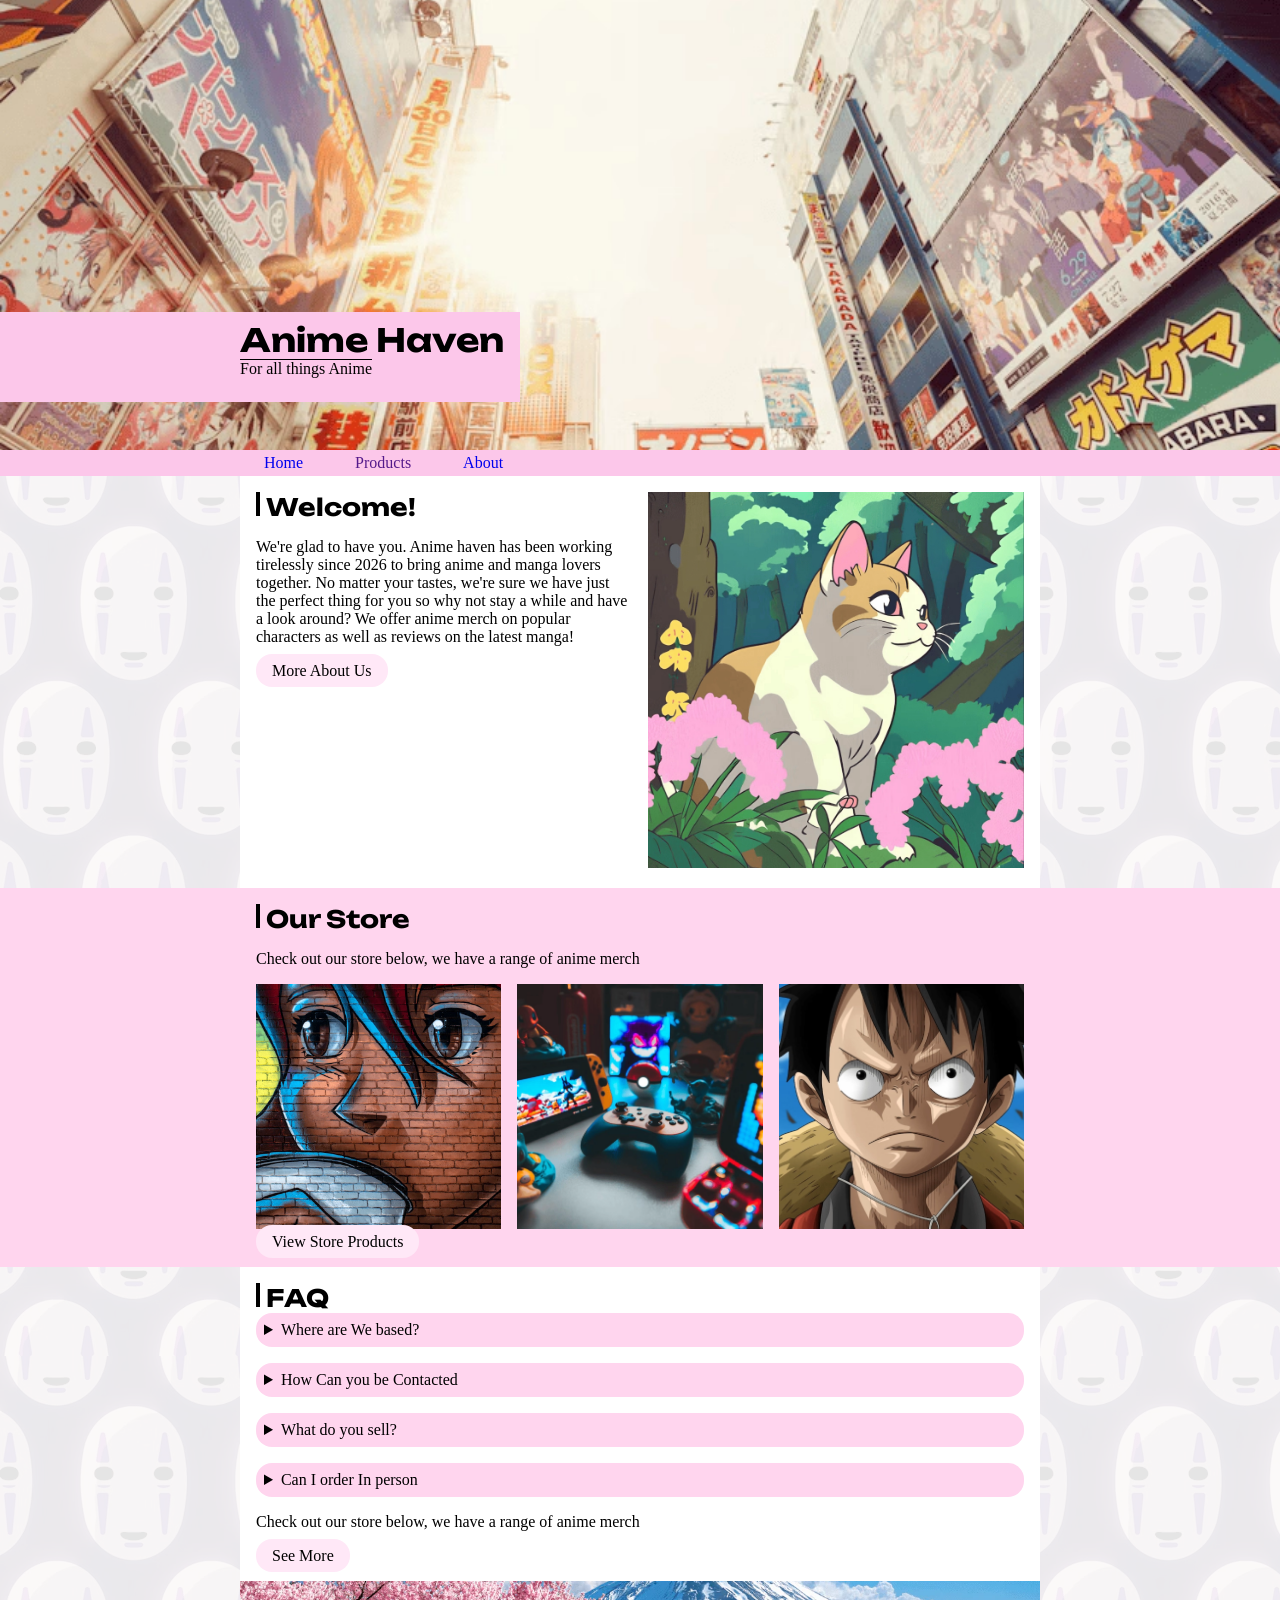
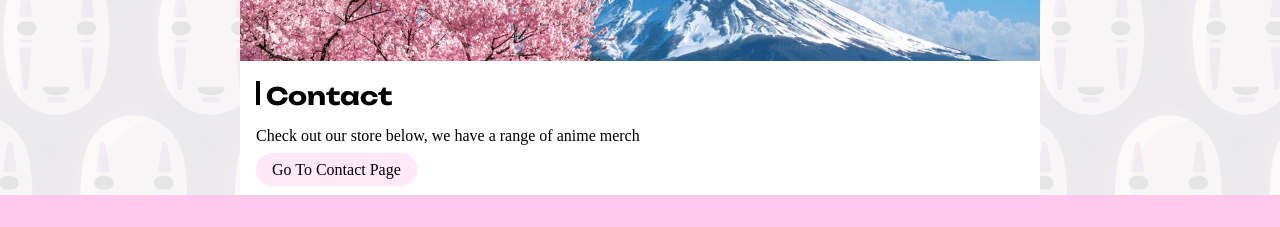
==== commit 2e3cbef1: "add meta description and descriptive links" ====
--- a/index.html
+++ b/index.html
@@ -2,8 +2,10 @@
 <html lang="en-GB">
     <head>
         <title>Anime Haven</title>
+ <meta charset="UTF-8">
+  <meta name="description" content="Anime haven website full of products and anime merch">
+<link rel="preconnect" href="https://fonts.googleapis.com">
 
-<link rel="preconnect" href="https://fonts.googleapis.com">
 <link rel="preconnect" href="https://fonts.gstatic.com" crossorigin>
 <link href="https://fonts.googleapis.com/css2?family=Chewy&family=Unbounded:wght@200..900&display=swap" rel="stylesheet">
         <link rel="stylesheet" href="style.css">
@@ -38,7 +40,7 @@
                     <h2>Welcome!</h2>
                     <p>We're glad to have you. Anime haven has been working tirelessly since 2026 to bring anime and manga lovers together. No matter your tastes, we're sure we have just the perfect thing for you so why not stay a while and have a look around? We offer anime merch on popular characters as well as reviews on the latest manga!</p>
                     
-                                    <a class="button" href="about.html">See More</a>
+                    <a class="button" href="about.html">More About Us</a>
                 </div>
                 <div>
                     <img 
@@ -67,7 +69,7 @@
                                 alt="closeup of Luffy from One Piece">
                         </div>
                     </div>
-                    <a class="button">See More</a>
+                    <a class="button">View Store Products</a>
                 </div>
 
 
@@ -108,7 +110,7 @@
 
                 <p>Check out our store below, we have a range of anime merch</p>
 
-                <a class="button" href="about.html">See More</a>
+                <a class="button" href="about.html">Go To Contact Page</a>
             </section>
             
             
